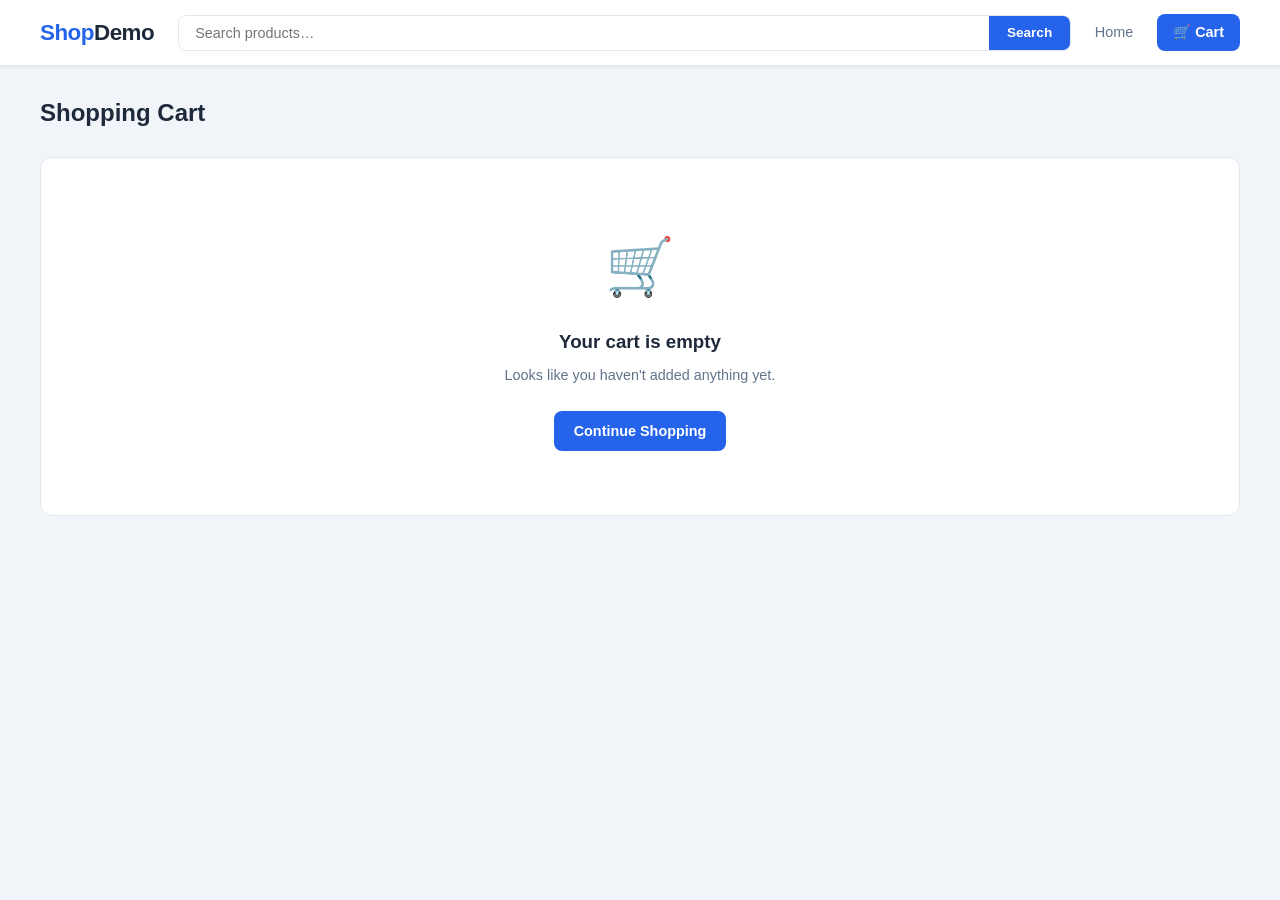
==== cart.html @ eff6db98 "feat: add simulated e-commerce storefront with full shopping flow" ====
<!DOCTYPE html>
<html lang="en">
<head>
  <meta charset="UTF-8">
  <meta name="viewport" content="width=device-width, initial-scale=1.0">
  <title>Cart — ShopDemo</title>
  <link rel="stylesheet" href="css/styles.css">
</head>
<body>

<header class="header">
  <div class="container header-inner">
    <a href="index.html" class="logo">Shop<span>Demo</span></a>
    <div class="search-bar">
      <input type="text" id="search-input" placeholder="Search products…">
      <button id="search-btn">Search</button>
    </div>
    <nav class="nav-links">
      <a href="index.html">Home</a>
      <a href="cart.html" class="cart-link">
        🛒 Cart <span class="cart-badge cart-count" style="display:none">0</span>
      </a>
    </nav>
  </div>
</header>

<main class="container page-wrap">
  <h1 class="page-title">Shopping Cart</h1>
  <div id="cart-mount"></div>
</main>

<script src="js/data.js"></script>
<script src="js/cart.js"></script>
<script src="js/main.js"></script>
<script>
  function render() {
    const items    = Cart.getItems();
    const subtotal = Cart.getSubtotal();
    const shipping = subtotal > 0 && subtotal < 50 ? 5.99 : 0;
    const tax      = subtotal * 0.08;
    const total    = subtotal + shipping + tax;
    const mount    = document.getElementById('cart-mount');

    if (items.length === 0) {
      mount.innerHTML = `
        <div class="empty-cart">
          <div class="empty-icon">🛒</div>
          <h3>Your cart is empty</h3>
          <p>Looks like you haven't added anything yet.</p>
          <a href="index.html" class="btn btn-primary">Continue Shopping</a>
        </div>`;
      return;
    }

    mount.innerHTML = `
      <div class="cart-layout">

        <!-- Items -->
        <div>
          <div class="cart-items">
            ${items.map(item => `
              <div class="cart-item" id="row-${item.id}">
                <div class="cart-thumb">${item.emoji || '📦'}</div>
                <div class="cart-item-info">
                  <div class="cart-item-name">
                    <a href="product.html?id=${item.id}">${item.name}</a>
                  </div>
                  <div class="cart-item-cat">${item.category}</div>
                  <div class="cart-item-unit">${fmt(item.price)} each</div>
                </div>
                <div class="cart-item-right">
                  <div class="qty-ctrl">
                    <button onclick="changeQty(${item.id}, ${item.quantity - 1})">−</button>
                    <input type="number" value="${item.quantity}" min="1" max="99"
                      onchange="changeQty(${item.id}, parseInt(this.value) || 1)">
                    <button onclick="changeQty(${item.id}, ${item.quantity + 1})">+</button>
                  </div>
                  <div class="cart-item-total">${fmt(item.price * item.quantity)}</div>
                  <button class="btn btn-danger btn-sm" onclick="removeItem(${item.id})">Remove</button>
                </div>
              </div>
            `).join('')}
          </div>
          <div style="margin-top:1.1rem;display:flex;gap:0.75rem">
            <a href="index.html" class="btn btn-ghost">← Continue Shopping</a>
            <button class="btn btn-ghost btn-sm" onclick="clearCart()">Clear Cart</button>
          </div>
        </div>

        <!-- Summary -->
        <div>
          <div class="summary-card">
            <h3>Order Summary</h3>

            <div class="coupon-row">
              <input type="text" id="coupon-input" placeholder="Coupon code">
              <button class="btn btn-ghost btn-sm" onclick="applyCoupon()">Apply</button>
            </div>

            <div class="summary-row">
              <span>Subtotal (${items.reduce((s,i) => s + i.quantity, 0)} items)</span>
              <span>${fmt(subtotal)}</span>
            </div>
            <div class="summary-row">
              <span>Shipping</span>
              <span>${shipping === 0 ? '<span class="text-success">Free</span>' : fmt(shipping)}</span>
            </div>
            <div class="summary-row">
              <span>Tax (8%)</span>
              <span>${fmt(tax)}</span>
            </div>
            <div class="summary-row total">
              <span>Total</span>
              <span>${fmt(total)}</span>
            </div>

            ${subtotal > 0 && subtotal < 50 ? `
              <div class="free-ship-note">Add ${fmt(50 - subtotal)} more for free shipping!</div>
            ` : subtotal >= 50 ? `
              <div class="free-ship-note">✓ You qualify for free shipping!</div>
            ` : ''}

            <button class="btn btn-primary btn-full btn-lg" style="margin-top:0.75rem"
              onclick="startCheckout()">
              Proceed to Checkout →
            </button>
          </div>
        </div>

      </div>`;

    syncCart();
  }

  function changeQty(id, newQty) {
    Cart.updateQty(id, newQty);
    render();
  }

  function removeItem(id) {
    Cart.removeItem(id);
    render();
  }

  function clearCart() {
    if (!confirm('Remove all items from your cart?')) return;
    Cart.clear();
    render();
  }

  function applyCoupon() {
    const code = (document.getElementById('coupon-input').value || '').trim().toUpperCase();
    if (!code) return;
    showToast(`Coupon "${code}" is not valid (demo store)`);
  }

  function startCheckout() {
    window.location.href = 'checkout.html';
  }

  document.addEventListener('DOMContentLoaded', render);

  // Search redirect
  document.getElementById('search-btn').addEventListener('click', () => {
    const q = document.getElementById('search-input').value.trim();
    if (q) window.location.href = `index.html?q=${encodeURIComponent(q)}`;
  });
  document.getElementById('search-input').addEventListener('keydown', e => {
    if (e.key === 'Enter') document.getElementById('search-btn').click();
  });
</script>

</body>
</html>
---- css/styles.css ----
:root {
  --primary: #2563eb;
  --primary-hover: #1d4ed8;
  --success: #16a34a;
  --danger: #dc2626;
  --bg: #f1f5f9;
  --card-bg: #ffffff;
  --border: #e2e8f0;
  --text: #1e293b;
  --text-muted: #64748b;
  --shadow: 0 1px 3px rgba(0,0,0,0.08);
  --shadow-md: 0 4px 12px rgba(0,0,0,0.1);
  --shadow-lg: 0 10px 25px rgba(0,0,0,0.12);
  --radius: 8px;
  --radius-lg: 12px;
}

* { margin: 0; padding: 0; box-sizing: border-box; }

body {
  font-family: -apple-system, BlinkMacSystemFont, 'Segoe UI', Roboto, sans-serif;
  background: var(--bg);
  color: var(--text);
  line-height: 1.6;
}

a { color: inherit; text-decoration: none; }

img { display: block; max-width: 100%; }

.container {
  max-width: 1200px;
  margin: 0 auto;
  padding: 0 1.25rem;
}

/* ── Header ── */
.header {
  background: #fff;
  border-bottom: 1px solid var(--border);
  position: sticky;
  top: 0;
  z-index: 200;
  box-shadow: var(--shadow);
}

.header-inner {
  display: flex;
  align-items: center;
  gap: 1.5rem;
  padding: 0.875rem 0;
}

.logo {
  font-size: 1.4rem;
  font-weight: 800;
  color: var(--primary);
  white-space: nowrap;
  letter-spacing: -0.5px;
}

.logo span { color: var(--text); }

.search-bar {
  flex: 1;
  display: flex;
  gap: 0;
  border: 1.5px solid var(--border);
  border-radius: var(--radius);
  overflow: hidden;
  transition: border-color 0.2s;
}

.search-bar:focus-within { border-color: var(--primary); }

.search-bar input {
  flex: 1;
  padding: 0.55rem 1rem;
  border: none;
  outline: none;
  font-size: 0.9rem;
  background: #fff;
}

.search-bar button {
  padding: 0.55rem 1.1rem;
  background: var(--primary);
  color: #fff;
  border: none;
  cursor: pointer;
  font-size: 0.85rem;
  font-weight: 600;
  transition: background 0.2s;
}

.search-bar button:hover { background: var(--primary-hover); }

.nav-links {
  display: flex;
  align-items: center;
  gap: 1.5rem;
  white-space: nowrap;
}

.nav-links a {
  font-size: 0.9rem;
  font-weight: 500;
  color: var(--text-muted);
  transition: color 0.2s;
}

.nav-links a:hover { color: var(--primary); }

.cart-link {
  display: flex;
  align-items: center;
  gap: 0.4rem;
  background: var(--primary);
  color: #fff !important;
  padding: 0.45rem 1rem;
  border-radius: var(--radius);
  font-weight: 600 !important;
  transition: background 0.2s !important;
}

.cart-link:hover { background: var(--primary-hover) !important; color: #fff !important; }

.cart-badge {
  background: #fff;
  color: var(--primary);
  border-radius: 999px;
  padding: 0.05rem 0.45rem;
  font-size: 0.75rem;
  font-weight: 800;
  min-width: 20px;
  text-align: center;
}

/* ── Buttons ── */
.btn {
  display: inline-flex;
  align-items: center;
  justify-content: center;
  gap: 0.4rem;
  padding: 0.55rem 1.25rem;
  border-radius: var(--radius);
  font-size: 0.9rem;
  font-weight: 600;
  cursor: pointer;
  border: none;
  transition: all 0.15s;
  white-space: nowrap;
}

.btn:active { transform: scale(0.98); }
.btn:disabled { opacity: 0.5; cursor: not-allowed; transform: none; }

.btn-primary { background: var(--primary); color: #fff; }
.btn-primary:hover:not(:disabled) { background: var(--primary-hover); }

.btn-outline { background: #fff; color: var(--primary); border: 1.5px solid var(--primary); }
.btn-outline:hover:not(:disabled) { background: #eff6ff; }

.btn-danger { background: var(--danger); color: #fff; }
.btn-danger:hover:not(:disabled) { background: #b91c1c; }

.btn-ghost { background: transparent; color: var(--text-muted); border: 1.5px solid var(--border); }
.btn-ghost:hover:not(:disabled) { background: #f8fafc; color: var(--text); }

.btn-sm { padding: 0.35rem 0.8rem; font-size: 0.8rem; }
.btn-lg { padding: 0.75rem 1.75rem; font-size: 1rem; }
.btn-full { width: 100%; }

/* ── Home layout ── */
.home-layout {
  display: grid;
  grid-template-columns: 230px 1fr;
  gap: 1.75rem;
  padding: 1.75rem 0;
}

/* ── Sidebar ── */
.filters-sidebar {
  background: var(--card-bg);
  border: 1px solid var(--border);
  border-radius: var(--radius-lg);
  padding: 1.25rem;
  align-self: start;
  position: sticky;
  top: 72px;
}

.filter-block { margin-bottom: 1.4rem; }

.filter-block:last-child { margin-bottom: 0; }

.filter-title {
  font-size: 0.72rem;
  font-weight: 700;
  text-transform: uppercase;
  letter-spacing: 0.08em;
  color: var(--text-muted);
  margin-bottom: 0.65rem;
}

.filter-option {
  display: flex;
  align-items: center;
  gap: 0.5rem;
  margin-bottom: 0.4rem;
  cursor: pointer;
}

.filter-option input[type="checkbox"] {
  accent-color: var(--primary);
  cursor: pointer;
  width: 15px;
  height: 15px;
}

.filter-option label {
  font-size: 0.875rem;
  cursor: pointer;
  flex: 1;
}

.filter-option .count {
  font-size: 0.75rem;
  color: var(--text-muted);
}

.price-inputs {
  display: flex;
  align-items: center;
  gap: 0.5rem;
  margin-bottom: 0.5rem;
}

.price-inputs input[type="number"] {
  width: 80px;
  padding: 0.35rem 0.5rem;
  border: 1px solid var(--border);
  border-radius: var(--radius);
  font-size: 0.85rem;
  outline: none;
}

.price-inputs input[type="number"]:focus { border-color: var(--primary); }

.price-inputs span { color: var(--text-muted); font-size: 0.85rem; }

.price-apply {
  width: 100%;
  margin-top: 0.5rem;
}

.sidebar-select {
  width: 100%;
  padding: 0.45rem 0.7rem;
  border: 1px solid var(--border);
  border-radius: var(--radius);
  font-size: 0.875rem;
  background: #fff;
  cursor: pointer;
  outline: none;
  color: var(--text);
}

.sidebar-select:focus { border-color: var(--primary); }

/* ── Results header ── */
.results-header {
  display: flex;
  align-items: center;
  justify-content: space-between;
  margin-bottom: 1.1rem;
  flex-wrap: wrap;
  gap: 0.5rem;
}

.results-count { font-size: 0.875rem; color: var(--text-muted); }

.active-filter-tags { display: flex; gap: 0.4rem; flex-wrap: wrap; }

.filter-tag {
  display: flex;
  align-items: center;
  gap: 0.3rem;
  background: #eff6ff;
  color: var(--primary);
  border-radius: 999px;
  padding: 0.2rem 0.65rem;
  font-size: 0.78rem;
  font-weight: 600;
}

.filter-tag button {
  background: none;
  border: none;
  cursor: pointer;
  color: var(--primary);
  font-size: 0.9rem;
  line-height: 1;
  padding: 0;
}

/* ── Product Grid ── */
.product-grid {
  display: grid;
  grid-template-columns: repeat(auto-fill, minmax(210px, 1fr));
  gap: 1.1rem;
}

.product-card {
  background: var(--card-bg);
  border: 1px solid var(--border);
  border-radius: var(--radius-lg);
  overflow: hidden;
  cursor: pointer;
  transition: box-shadow 0.2s, transform 0.2s;
  display: flex;
  flex-direction: column;
}

.product-card:hover {
  box-shadow: var(--shadow-md);
  transform: translateY(-3px);
}

.product-thumb {
  width: 100%;
  aspect-ratio: 1;
  background: linear-gradient(135deg, #f1f5f9 0%, #e2e8f0 100%);
  display: flex;
  align-items: center;
  justify-content: center;
  font-size: 4rem;
  position: relative;
  overflow: hidden;
}

.product-thumb img {
  width: 100%;
  height: 100%;
  object-fit: cover;
  position: absolute;
  inset: 0;
}

.badge-sale {
  position: absolute;
  top: 0.6rem;
  left: 0.6rem;
  background: var(--danger);
  color: #fff;
  font-size: 0.7rem;
  font-weight: 700;
  padding: 0.15rem 0.45rem;
  border-radius: 4px;
}

.badge-new {
  position: absolute;
  top: 0.6rem;
  left: 0.6rem;
  background: var(--success);
  color: #fff;
  font-size: 0.7rem;
  font-weight: 700;
  padding: 0.15rem 0.45rem;
  border-radius: 4px;
}

.product-info {
  padding: 0.9rem;
  display: flex;
  flex-direction: column;
  flex: 1;
}

.product-cat {
  font-size: 0.72rem;
  font-weight: 600;
  text-transform: uppercase;
  letter-spacing: 0.06em;
  color: var(--primary);
  margin-bottom: 0.2rem;
}

.product-name {
  font-size: 0.9rem;
  font-weight: 600;
  line-height: 1.35;
  margin-bottom: 0.4rem;
  flex: 1;
}

.product-rating {
  display: flex;
  align-items: center;
  gap: 0.3rem;
  margin-bottom: 0.5rem;
}

.stars { color: #f59e0b; font-size: 0.8rem; letter-spacing: 1px; }

.review-count { font-size: 0.75rem; color: var(--text-muted); }

.product-price-row {
  display: flex;
  align-items: baseline;
  gap: 0.4rem;
  margin-bottom: 0.65rem;
}

.price { font-size: 1.05rem; font-weight: 800; }

.price-original {
  font-size: 0.82rem;
  color: var(--text-muted);
  text-decoration: line-through;
}

.price-save {
  font-size: 0.75rem;
  font-weight: 700;
  color: var(--danger);
}

.oos-label {
  font-size: 0.78rem;
  color: var(--danger);
  font-weight: 600;
  margin-bottom: 0.5rem;
}

/* ── Product Detail ── */
.product-detail-section { padding: 1.75rem 0 2.5rem; }

.breadcrumb {
  font-size: 0.82rem;
  color: var(--text-muted);
  margin-bottom: 1.5rem;
  display: flex;
  align-items: center;
  gap: 0.4rem;
  flex-wrap: wrap;
}

.breadcrumb a { color: var(--primary); }
.breadcrumb a:hover { text-decoration: underline; }
.breadcrumb .sep { color: var(--border); }

.detail-grid {
  display: grid;
  grid-template-columns: 1fr 1fr;
  gap: 3rem;
  margin-bottom: 3rem;
}

.detail-image-wrap {
  border-radius: var(--radius-lg);
  overflow: hidden;
  background: linear-gradient(135deg, #f1f5f9 0%, #e2e8f0 100%);
  aspect-ratio: 1;
  display: flex;
  align-items: center;
  justify-content: center;
  font-size: 8rem;
  position: relative;
}

.detail-image-wrap img {
  width: 100%;
  height: 100%;
  object-fit: cover;
  position: absolute;
  inset: 0;
}

.detail-info { display: flex; flex-direction: column; gap: 1rem; }

.detail-cat {
  font-size: 0.78rem;
  font-weight: 700;
  text-transform: uppercase;
  letter-spacing: 0.08em;
  color: var(--primary);
}

.detail-name {
  font-size: 1.7rem;
  font-weight: 800;
  line-height: 1.2;
}

.detail-rating {
  display: flex;
  align-items: center;
  gap: 0.5rem;
}

.detail-price-row {
  display: flex;
  align-items: baseline;
  gap: 0.75rem;
}

.detail-price { font-size: 1.9rem; font-weight: 800; }

.detail-original {
  font-size: 1.1rem;
  color: var(--text-muted);
  text-decoration: line-through;
}

.save-badge {
  background: #fef2f2;
  color: var(--danger);
  font-size: 0.8rem;
  font-weight: 700;
  padding: 0.2rem 0.5rem;
  border-radius: 4px;
}

.detail-desc {
  font-size: 0.95rem;
  color: var(--text-muted);
  line-height: 1.75;
  border-top: 1px solid var(--border);
  border-bottom: 1px solid var(--border);
  padding: 1rem 0;
}

.stock-row {
  display: flex;
  align-items: center;
  gap: 0.4rem;
  font-size: 0.875rem;
  font-weight: 500;
}

.stock-dot {
  width: 8px;
  height: 8px;
  border-radius: 50%;
}

.stock-dot.in { background: var(--success); }
.stock-dot.out { background: var(--danger); }

.qty-row {
  display: flex;
  align-items: center;
  gap: 0.75rem;
}

.qty-row label {
  font-size: 0.875rem;
  font-weight: 600;
  color: var(--text-muted);
}

.qty-ctrl {
  display: flex;
  align-items: center;
  border: 1.5px solid var(--border);
  border-radius: var(--radius);
  overflow: hidden;
}

.qty-ctrl button {
  background: #f8fafc;
  border: none;
  padding: 0.45rem 0.85rem;
  cursor: pointer;
  font-size: 1.1rem;
  font-weight: 700;
  color: var(--text);
  transition: background 0.15s;
  line-height: 1;
}

.qty-ctrl button:hover { background: #e2e8f0; }

.qty-ctrl input {
  width: 3.2rem;
  text-align: center;
  border: none;
  outline: none;
  font-size: 0.9rem;
  font-weight: 700;
  padding: 0.45rem 0;
  background: #fff;
}

.detail-actions { display: flex; gap: 0.75rem; }

/* ── Section title ── */
.section-title {
  font-size: 1.2rem;
  font-weight: 700;
  margin-bottom: 1.25rem;
}

/* ── Page layout ── */
.page-wrap { padding: 1.75rem 0 3rem; }

.page-title {
  font-size: 1.5rem;
  font-weight: 800;
  margin-bottom: 1.5rem;
}

/* ── Cart ── */
.cart-layout {
  display: grid;
  grid-template-columns: 1fr 340px;
  gap: 1.75rem;
}

.cart-items { display: flex; flex-direction: column; gap: 0.9rem; }

.cart-item {
  background: var(--card-bg);
  border: 1px solid var(--border);
  border-radius: var(--radius-lg);
  padding: 1.1rem 1.25rem;
  display: flex;
  align-items: center;
  gap: 1.1rem;
}

.cart-thumb {
  width: 76px;
  height: 76px;
  border-radius: var(--radius);
  background: linear-gradient(135deg, #f1f5f9, #e2e8f0);
  display: flex;
  align-items: center;
  justify-content: center;
  font-size: 1.9rem;
  flex-shrink: 0;
  overflow: hidden;
  position: relative;
}

.cart-thumb img {
  width: 100%;
  height: 100%;
  object-fit: cover;
  position: absolute;
  inset: 0;
}

.cart-item-info { flex: 1; min-width: 0; }

.cart-item-name {
  font-weight: 600;
  font-size: 0.95rem;
  margin-bottom: 0.15rem;
  white-space: nowrap;
  overflow: hidden;
  text-overflow: ellipsis;
}

.cart-item-name a:hover { color: var(--primary); }

.cart-item-cat {
  font-size: 0.78rem;
  color: var(--text-muted);
  margin-bottom: 0.3rem;
}

.cart-item-unit { font-size: 0.82rem; color: var(--text-muted); }

.cart-item-right {
  display: flex;
  align-items: center;
  gap: 1rem;
  flex-shrink: 0;
}

.cart-item-total { font-weight: 800; font-size: 1rem; min-width: 60px; text-align: right; }

.empty-cart {
  background: var(--card-bg);
  border: 1px solid var(--border);
  border-radius: var(--radius-lg);
  text-align: center;
  padding: 4rem 2rem;
}

.empty-icon { font-size: 3.5rem; margin-bottom: 1rem; }
.empty-cart h3 { margin-bottom: 0.4rem; }
.empty-cart p { color: var(--text-muted); margin-bottom: 1.5rem; font-size: 0.9rem; }

/* ── Order Summary Card ── */
.summary-card {
  background: var(--card-bg);
  border: 1px solid var(--border);
  border-radius: var(--radius-lg);
  padding: 1.35rem;
  position: sticky;
  top: 72px;
  align-self: start;
}

.summary-card h3 {
  font-size: 1rem;
  font-weight: 700;
  margin-bottom: 1.1rem;
  padding-bottom: 0.75rem;
  border-bottom: 1px solid var(--border);
}

.summary-row {
  display: flex;
  justify-content: space-between;
  font-size: 0.875rem;
  color: var(--text-muted);
  margin-bottom: 0.6rem;
}

.summary-row.total {
  font-size: 1rem;
  font-weight: 800;
  color: var(--text);
  border-top: 1px solid var(--border);
  padding-top: 0.75rem;
  margin-top: 0.25rem;
}

.free-ship-note {
  font-size: 0.78rem;
  color: var(--success);
  font-weight: 600;
  text-align: center;
  margin-bottom: 0.75rem;
}

.coupon-row {
  display: flex;
  gap: 0.4rem;
  margin-bottom: 1rem;
}

.coupon-row input {
  flex: 1;
  padding: 0.45rem 0.7rem;
  border: 1px solid var(--border);
  border-radius: var(--radius);
  font-size: 0.85rem;
  outline: none;
}

.coupon-row input:focus { border-color: var(--primary); }

/* ── Checkout ── */
.checkout-layout {
  display: grid;
  grid-template-columns: 1fr 320px;
  gap: 1.75rem;
}

.checkout-card {
  background: var(--card-bg);
  border: 1px solid var(--border);
  border-radius: var(--radius-lg);
  padding: 2rem;
}

.step-bar {
  display: flex;
  align-items: center;
  margin-bottom: 2rem;
}

.step-item {
  display: flex;
  align-items: center;
  gap: 0.5rem;
  font-size: 0.875rem;
}

.step-num {
  width: 28px;
  height: 28px;
  border-radius: 50%;
  display: flex;
  align-items: center;
  justify-content: center;
  font-size: 0.78rem;
  font-weight: 700;
  background: #e2e8f0;
  color: var(--text-muted);
  flex-shrink: 0;
}

.step-item.active .step-num { background: var(--primary); color: #fff; }
.step-item.done .step-num { background: var(--success); color: #fff; }
.step-item.active span { font-weight: 700; color: var(--text); }
.step-item.done span { color: var(--text-muted); }
.step-connector { flex: 1; height: 1px; background: var(--border); margin: 0 0.5rem; max-width: 40px; }

.form-section { margin-bottom: 1.5rem; }

.form-section-label {
  font-size: 0.72rem;
  font-weight: 700;
  text-transform: uppercase;
  letter-spacing: 0.08em;
  color: var(--text-muted);
  margin-bottom: 0.9rem;
}

.form-grid {
  display: grid;
  grid-template-columns: 1fr 1fr;
  gap: 0.85rem;
}

.form-group { display: flex; flex-direction: column; gap: 0.3rem; }
.form-group.span2 { grid-column: span 2; }

.form-group label {
  font-size: 0.82rem;
  font-weight: 600;
}

.form-group input,
.form-group select {
  padding: 0.55rem 0.8rem;
  border: 1.5px solid var(--border);
  border-radius: var(--radius);
  font-size: 0.9rem;
  outline: none;
  transition: border-color 0.15s;
  background: #fff;
  color: var(--text);
}

.form-group input:focus,
.form-group select:focus { border-color: var(--primary); }

.shipping-option {
  display: flex;
  align-items: center;
  gap: 0.85rem;
  padding: 0.85rem 1rem;
  border: 1.5px solid var(--border);
  border-radius: var(--radius);
  cursor: pointer;
  margin-bottom: 0.6rem;
  transition: border-color 0.15s, background 0.15s;
}

.shipping-option:hover { border-color: var(--primary); }
.shipping-option.selected { border-color: var(--primary); background: #eff6ff; }

.shipping-option input[type="radio"] { accent-color: var(--primary); cursor: pointer; }

.ship-info { flex: 1; }
.ship-name { font-size: 0.9rem; font-weight: 600; }
.ship-days { font-size: 0.78rem; color: var(--text-muted); }
.ship-price { font-weight: 700; font-size: 0.9rem; }

.payment-tabs {
  display: flex;
  gap: 0.5rem;
  margin-bottom: 1.1rem;
}

.pay-tab {
  flex: 1;
  padding: 0.55rem;
  border: 1.5px solid var(--border);
  border-radius: var(--radius);
  background: #fff;
  cursor: pointer;
  font-size: 0.82rem;
  font-weight: 600;
  text-align: center;
  transition: all 0.15s;
  color: var(--text-muted);
}

.pay-tab.active { border-color: var(--primary); background: #eff6ff; color: var(--primary); }
.pay-tab:hover:not(.active) { border-color: #94a3b8; color: var(--text); }

.card-row { display: flex; gap: 0.4rem; align-items: center; margin-top: 0.5rem; }

.card-icon {
  background: #f1f5f9;
  border: 1px solid var(--border);
  border-radius: 4px;
  padding: 0.2rem 0.4rem;
  font-size: 0.8rem;
  font-weight: 700;
  color: var(--text-muted);
}

.checkout-actions {
  display: flex;
  justify-content: space-between;
  margin-top: 1.75rem;
  padding-top: 1.25rem;
  border-top: 1px solid var(--border);
}

.review-block {
  background: #f8fafc;
  border-radius: var(--radius);
  padding: 1rem;
  margin-bottom: 1rem;
}

.review-block-title {
  font-size: 0.75rem;
  font-weight: 700;
  text-transform: uppercase;
  letter-spacing: 0.06em;
  color: var(--text-muted);
  margin-bottom: 0.4rem;
}

.review-block-val { font-size: 0.9rem; font-weight: 600; }

/* ── Checkout items in summary ── */
.co-items { display: flex; flex-direction: column; gap: 0.65rem; margin-bottom: 1rem; }

.co-item {
  display: flex;
  align-items: center;
  gap: 0.65rem;
  font-size: 0.85rem;
}

.co-thumb {
  width: 44px;
  height: 44px;
  border-radius: var(--radius);
  background: linear-gradient(135deg, #f1f5f9, #e2e8f0);
  display: flex;
  align-items: center;
  justify-content: center;
  font-size: 1.1rem;
  flex-shrink: 0;
  overflow: hidden;
  position: relative;
}

.co-thumb img {
  width: 100%;
  height: 100%;
  object-fit: cover;
  position: absolute;
  inset: 0;
}

.co-name { flex: 1; font-weight: 500; }
.co-qty { color: var(--text-muted); }
.co-price { font-weight: 700; }

/* ── Confirmation ── */
.confirm-wrap { max-width: 560px; margin: 3rem auto; }

.confirm-card {
  background: var(--card-bg);
  border: 1px solid var(--border);
  border-radius: var(--radius-lg);
  padding: 2.5rem;
  text-align: center;
}

.confirm-icon {
  width: 68px;
  height: 68px;
  border-radius: 50%;
  background: #dcfce7;
  color: var(--success);
  display: flex;
  align-items: center;
  justify-content: center;
  font-size: 1.8rem;
  margin: 0 auto 1.25rem;
}

.confirm-card h1 { font-size: 1.5rem; margin-bottom: 0.4rem; }
.confirm-card > p { color: var(--text-muted); font-size: 0.9rem; margin-bottom: 2rem; }

.order-details-table {
  text-align: left;
  border: 1px solid var(--border);
  border-radius: var(--radius);
  overflow: hidden;
  margin-bottom: 2rem;
}

.od-row {
  display: flex;
  justify-content: space-between;
  padding: 0.75rem 1rem;
  font-size: 0.875rem;
}

.od-row:not(:last-child) { border-bottom: 1px solid var(--border); }
.od-label { color: var(--text-muted); }
.od-value { font-weight: 700; }

.confirm-actions { display: flex; gap: 0.75rem; justify-content: center; }

/* ── Toast ── */
.toast {
  position: fixed;
  bottom: 1.5rem;
  left: 50%;
  transform: translateX(-50%) translateY(80px);
  background: #1e293b;
  color: #fff;
  padding: 0.7rem 1.5rem;
  border-radius: var(--radius);
  font-size: 0.875rem;
  font-weight: 500;
  z-index: 9999;
  box-shadow: var(--shadow-lg);
  transition: transform 0.3s ease;
  pointer-events: none;
}

.toast.show { transform: translateX(-50%) translateY(0); }

/* ── Utility ── */
.text-muted { color: var(--text-muted); }
.text-success { color: var(--success); }
.text-danger { color: var(--danger); }
.divider { height: 1px; background: var(--border); margin: 1.25rem 0; }

/* ── Responsive ── */
@media (max-width: 900px) {
  .home-layout { grid-template-columns: 1fr; }
  .filters-sidebar { position: static; }
  .detail-grid { grid-template-columns: 1fr; gap: 1.5rem; }
  .cart-layout, .checkout-layout { grid-template-columns: 1fr; }
  .summary-card { position: static; }
}

@media (max-width: 600px) {
  .header-inner { flex-wrap: wrap; }
  .search-bar { order: 3; flex: 1 1 100%; }
  .nav-links { gap: 1rem; }
  .form-grid { grid-template-columns: 1fr; }
  .form-group.span2 { grid-column: span 1; }
  .confirm-actions { flex-direction: column; }
}
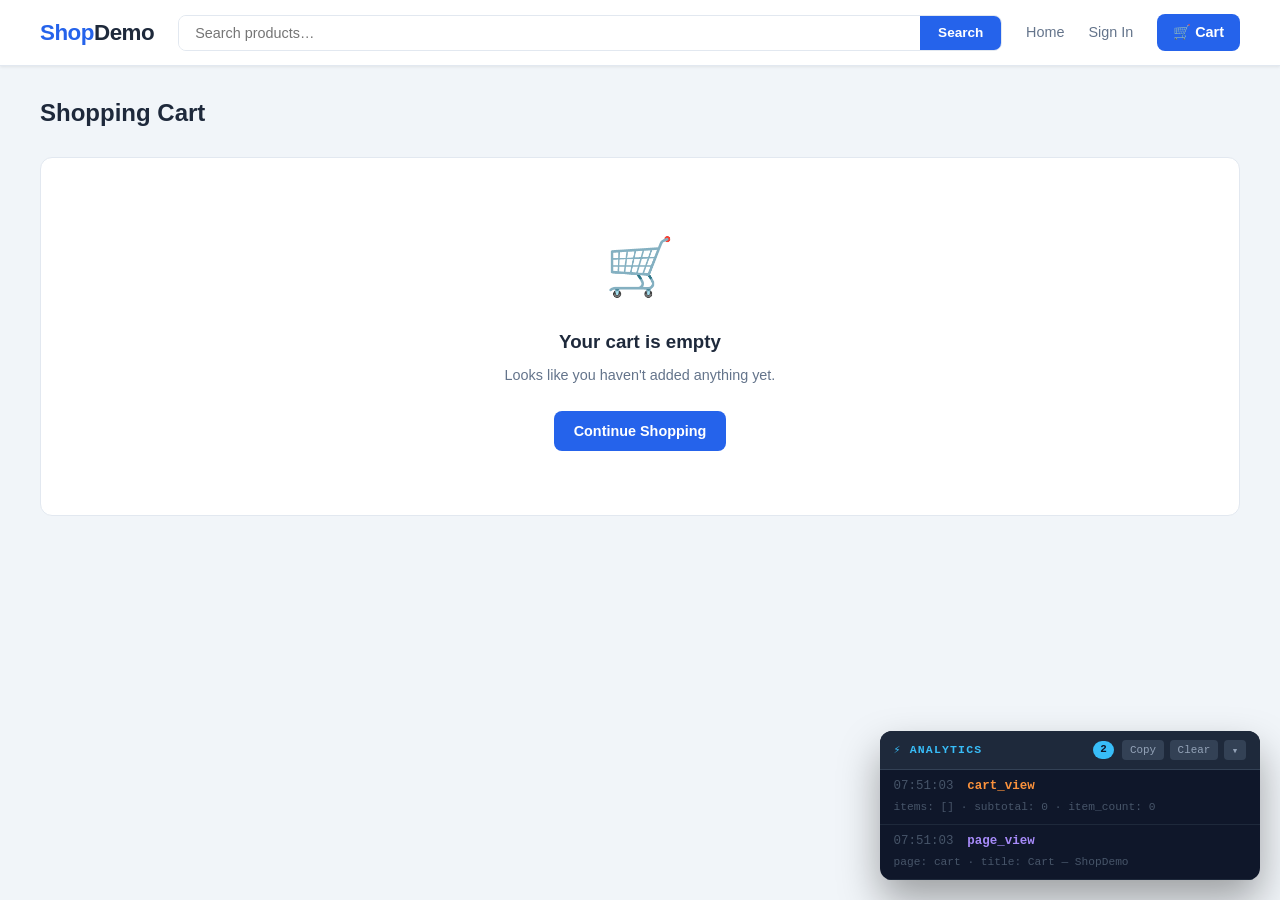
==== commit a792df43: "feat: add login page with analytics tracking layer - Add login.html with email/password form, social" ====
--- a/cart.html
+++ b/cart.html
@@ -17,6 +17,7 @@
     </div>
     <nav class="nav-links">
       <a href="index.html">Home</a>
+      <a href="login.html">Sign In</a>
       <a href="cart.html" class="cart-link">
         🛒 Cart <span class="cart-badge cart-count" style="display:none">0</span>
       </a>
@@ -29,7 +30,10 @@
   <div id="cart-mount"></div>
 </main>
 
+<div id="analytics-panel"></div>
+
 <script src="js/data.js"></script>
+<script src="js/analytics.js"></script>
 <script src="js/cart.js"></script>
 <script src="js/main.js"></script>
 <script>
@@ -155,10 +159,15 @@
   }
 
   function startCheckout() {
+    Analytics.track('checkout_start', { items: Cart.getItems().map(i => ({ id: i.id, name: i.name, price: i.price, quantity: i.quantity })), subtotal: Cart.getSubtotal(), item_count: Cart.getCount(), currency: 'USD' });
     window.location.href = 'checkout.html';
   }
 
-  document.addEventListener('DOMContentLoaded', render);
+  document.addEventListener('DOMContentLoaded', () => {
+    render();
+    Analytics.track('page_view', { page: 'cart', title: document.title });
+    Analytics.track('cart_view', { items: Cart.getItems().map(i => ({ id: i.id, name: i.name, price: i.price, quantity: i.quantity })), subtotal: Cart.getSubtotal(), item_count: Cart.getCount() });
+  });
 
   // Search redirect
   document.getElementById('search-btn').addEventListener('click', () => {
--- a/css/styles.css
+++ b/css/styles.css
@@ -1053,3 +1053,301 @@
   .form-group.span2 { grid-column: span 1; }
   .confirm-actions { flex-direction: column; }
 }
+
+/* ── Analytics Debug Panel ─────────────────────────────── */
+#analytics-panel {
+  position: fixed;
+  bottom: 1.25rem;
+  right: 1.25rem;
+  width: 380px;
+  max-height: 420px;
+  background: #0f172a;
+  border-radius: var(--radius-lg);
+  box-shadow: 0 20px 40px rgba(0,0,0,0.35);
+  z-index: 9999;
+  font-family: 'Courier New', monospace;
+  font-size: 0.78rem;
+  display: flex;
+  flex-direction: column;
+  overflow: hidden;
+  color: #e2e8f0;
+}
+
+.ap-header {
+  display: flex;
+  align-items: center;
+  gap: 0.5rem;
+  padding: 0.6rem 0.85rem;
+  background: #1e293b;
+  border-bottom: 1px solid #334155;
+  user-select: none;
+  flex-shrink: 0;
+}
+
+.ap-title {
+  flex: 1;
+  font-weight: 700;
+  font-size: 0.72rem;
+  text-transform: uppercase;
+  letter-spacing: 0.1em;
+  color: #38bdf8;
+}
+
+.ap-badge {
+  background: #38bdf8;
+  color: #0f172a;
+  border-radius: 999px;
+  padding: 0.05rem 0.45rem;
+  font-size: 0.68rem;
+  font-weight: 800;
+  min-width: 20px;
+  text-align: center;
+}
+
+.ap-controls { display: flex; gap: 0.35rem; }
+
+.ap-btn {
+  background: #334155;
+  border: none;
+  color: #94a3b8;
+  padding: 0.2rem 0.5rem;
+  border-radius: 4px;
+  cursor: pointer;
+  font-size: 0.68rem;
+  font-family: inherit;
+  transition: background 0.15s;
+}
+
+.ap-btn:hover { background: #475569; color: #e2e8f0; }
+
+.ap-body { overflow-y: auto; flex: 1; display: flex; flex-direction: column; }
+
+.ap-list { flex: 1; }
+
+.ap-empty {
+  padding: 1.5rem;
+  text-align: center;
+  color: #475569;
+}
+
+.ap-item {
+  padding: 0.45rem 0.85rem;
+  border-bottom: 1px solid #1e293b;
+  animation: apIn 0.15s ease;
+}
+
+@keyframes apIn {
+  from { opacity: 0; transform: translateX(6px); }
+  to   { opacity: 1; transform: translateX(0); }
+}
+
+.ap-time { color: #475569; margin-right: 0.4rem; }
+.ap-name { font-weight: 700; margin-right: 0.4rem; }
+
+/* Event colours */
+.ap-page_view          { color: #a78bfa; }
+.ap-product_impressions{ color: #34d399; }
+.ap-product_click      { color: #34d399; }
+.ap-product_view       { color: #34d399; }
+.ap-add_to_cart        { color: #38bdf8; }
+.ap-remove_from_cart   { color: #f87171; }
+.ap-cart_view          { color: #fb923c; }
+.ap-checkout_start     { color: #fbbf24; }
+.ap-checkout_step      { color: #fbbf24; }
+.ap-purchase           { color: #4ade80; }
+.ap-search             { color: #c084fc; }
+.ap-filter_applied     { color: #e879f9; }
+.ap-sort_applied       { color: #e879f9; }
+.ap-login_view         { color: #67e8f9; }
+.ap-login_started      { color: #67e8f9; }
+.ap-login_submitted    { color: #67e8f9; }
+.ap-login_success      { color: #4ade80; }
+.ap-login_failed       { color: #f87171; }
+.ap-social_login_clicked { color: #67e8f9; }
+.ap-signup_clicked     { color: #a78bfa; }
+.ap-forgot_password_clicked { color: #a78bfa; }
+.ap-remember_me_toggled { color: #94a3b8; }
+
+.ap-props {
+  display: block;
+  color: #475569;
+  font-size: 0.7rem;
+  overflow: hidden;
+  text-overflow: ellipsis;
+  white-space: nowrap;
+  margin-top: 0.1rem;
+}
+
+/* ── Login Page ────────────────────────────────────────── */
+.login-wrap {
+  min-height: calc(100vh - 62px);
+  display: flex;
+  align-items: center;
+  justify-content: center;
+  padding: 2rem 1rem;
+}
+
+.login-card {
+  background: var(--card-bg);
+  border: 1px solid var(--border);
+  border-radius: var(--radius-lg);
+  padding: 2.25rem;
+  width: 100%;
+  max-width: 420px;
+  box-shadow: var(--shadow-md);
+}
+
+.login-logo { text-align: center; margin-bottom: 1.75rem; }
+
+.login-logo-mark {
+  font-size: 1.8rem;
+  font-weight: 800;
+  color: var(--primary);
+  letter-spacing: -0.5px;
+}
+
+.login-logo-mark span { color: var(--text); }
+
+.login-logo p {
+  font-size: 0.82rem;
+  color: var(--text-muted);
+  margin-top: 0.2rem;
+}
+
+.login-title  { font-size: 1.35rem; font-weight: 800; margin-bottom: 0.2rem; }
+.login-subtitle { font-size: 0.875rem; color: var(--text-muted); margin-bottom: 1.5rem; }
+
+.login-form { display: flex; flex-direction: column; gap: 1rem; }
+
+.login-field { display: flex; flex-direction: column; gap: 0.3rem; }
+
+.login-field label { font-size: 0.85rem; font-weight: 600; }
+
+.login-field input {
+  padding: 0.65rem 0.9rem;
+  border: 1.5px solid var(--border);
+  border-radius: var(--radius);
+  font-size: 0.9rem;
+  outline: none;
+  transition: border-color 0.15s;
+  background: #fff;
+  color: var(--text);
+  width: 100%;
+}
+
+.login-field input:focus { border-color: var(--primary); }
+.login-field input.field-error { border-color: var(--danger); }
+
+.pw-wrap { position: relative; }
+.pw-wrap input { padding-right: 2.75rem; }
+
+.toggle-pw {
+  position: absolute;
+  right: 0.75rem;
+  top: 50%;
+  transform: translateY(-50%);
+  background: none;
+  border: none;
+  cursor: pointer;
+  color: var(--text-muted);
+  font-size: 0.85rem;
+  padding: 0;
+  line-height: 1;
+}
+
+.toggle-pw:hover { color: var(--text); }
+
+.login-options {
+  display: flex;
+  justify-content: space-between;
+  align-items: center;
+  font-size: 0.83rem;
+}
+
+.remember-me {
+  display: flex;
+  align-items: center;
+  gap: 0.4rem;
+  cursor: pointer;
+}
+
+.remember-me input { accent-color: var(--primary); cursor: pointer; }
+
+.forgot-link {
+  color: var(--primary);
+  font-weight: 600;
+  cursor: pointer;
+}
+
+.forgot-link:hover { text-decoration: underline; }
+
+.login-error {
+  background: #fef2f2;
+  color: var(--danger);
+  border: 1px solid #fecaca;
+  border-radius: var(--radius);
+  padding: 0.65rem 0.9rem;
+  font-size: 0.85rem;
+  display: none;
+}
+
+.login-error.show { display: block; }
+
+.divider-text {
+  display: flex;
+  align-items: center;
+  gap: 0.75rem;
+  color: var(--text-muted);
+  font-size: 0.8rem;
+  margin: 1.1rem 0 0.85rem;
+}
+
+.divider-text::before,
+.divider-text::after { content: ''; flex: 1; height: 1px; background: var(--border); }
+
+.social-btns { display: flex; gap: 0.6rem; }
+
+.social-btn {
+  flex: 1;
+  display: flex;
+  align-items: center;
+  justify-content: center;
+  gap: 0.5rem;
+  padding: 0.6rem;
+  border: 1.5px solid var(--border);
+  border-radius: var(--radius);
+  background: #fff;
+  cursor: pointer;
+  font-size: 0.85rem;
+  font-weight: 600;
+  color: var(--text);
+  transition: border-color 0.15s, background 0.15s;
+}
+
+.social-btn:hover { border-color: #94a3b8; background: #f8fafc; }
+
+.demo-hint {
+  background: #f0fdf4;
+  border: 1px solid #bbf7d0;
+  border-radius: var(--radius);
+  padding: 0.6rem 0.85rem;
+  font-size: 0.8rem;
+  color: var(--success);
+}
+
+.login-footer {
+  text-align: center;
+  font-size: 0.85rem;
+  color: var(--text-muted);
+  margin-top: 1.25rem;
+  padding-top: 1.25rem;
+  border-top: 1px solid var(--border);
+}
+
+.login-footer a { color: var(--primary); font-weight: 600; }
+.login-footer a:hover { text-decoration: underline; }
+
+@media (max-width: 480px) {
+  .login-card { padding: 1.5rem; }
+  #analytics-panel { width: calc(100vw - 2.5rem); right: 1.25rem; }
+}
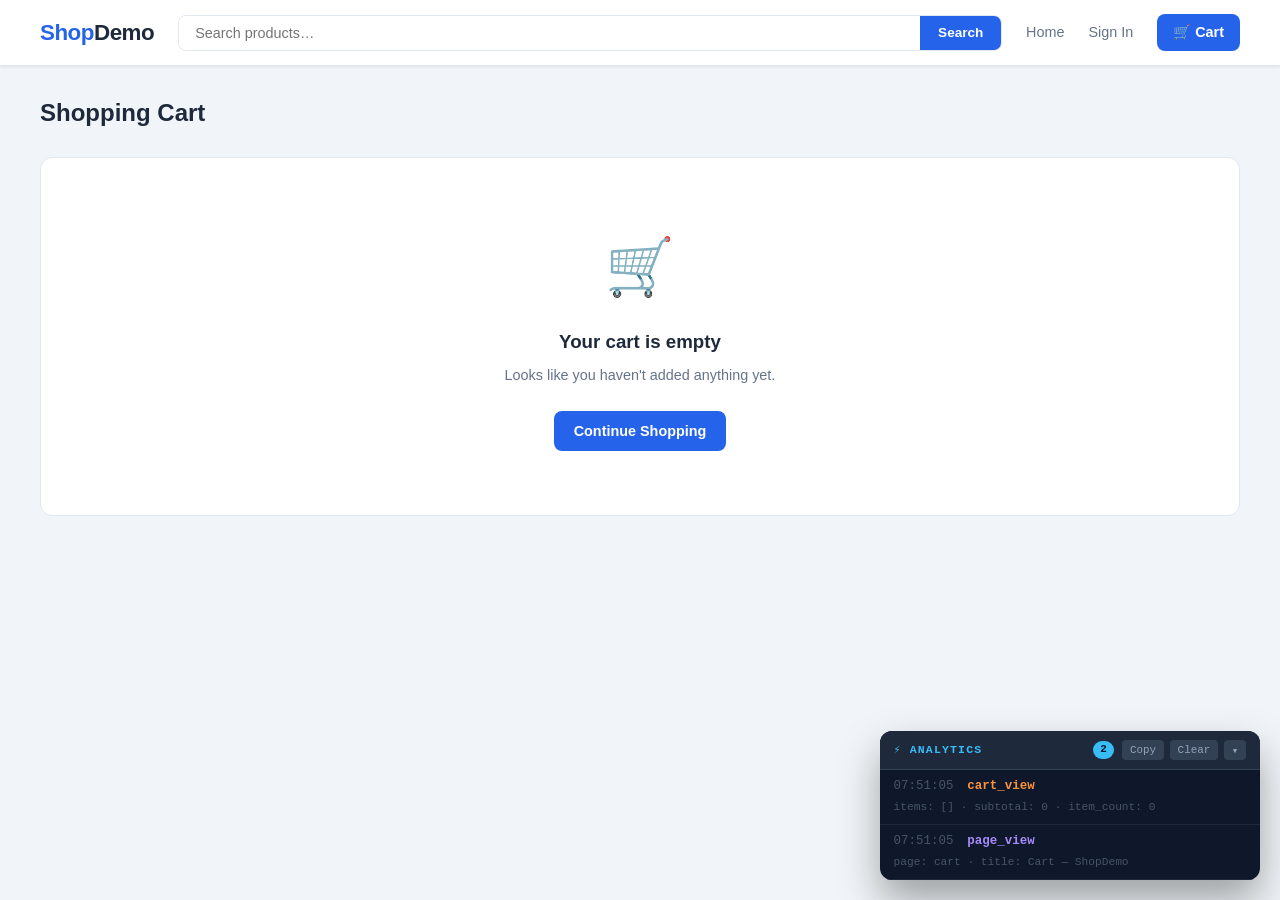
==== commit 77d31109: "feat: beautify login, make it the landing page, remove all login analytics events - Replace index.ht" ====
--- a/cart.html
+++ b/cart.html
@@ -10,14 +10,14 @@
 
 <header class="header">
   <div class="container header-inner">
-    <a href="index.html" class="logo">Shop<span>Demo</span></a>
+    <a href="shop.html" class="logo">Shop<span>Demo</span></a>
     <div class="search-bar">
       <input type="text" id="search-input" placeholder="Search products…">
       <button id="search-btn">Search</button>
     </div>
     <nav class="nav-links">
-      <a href="index.html">Home</a>
-      <a href="login.html">Sign In</a>
+      <a href="shop.html">Home</a>
+      <a href="index.html">Sign In</a>
       <a href="cart.html" class="cart-link">
         🛒 Cart <span class="cart-badge cart-count" style="display:none">0</span>
       </a>
@@ -51,7 +51,7 @@
           <div class="empty-icon">🛒</div>
           <h3>Your cart is empty</h3>
           <p>Looks like you haven't added anything yet.</p>
-          <a href="index.html" class="btn btn-primary">Continue Shopping</a>
+          <a href="shop.html" class="btn btn-primary">Continue Shopping</a>
         </div>`;
       return;
     }
@@ -86,7 +86,7 @@
             `).join('')}
           </div>
           <div style="margin-top:1.1rem;display:flex;gap:0.75rem">
-            <a href="index.html" class="btn btn-ghost">← Continue Shopping</a>
+            <a href="shop.html" class="btn btn-ghost">← Continue Shopping</a>
             <button class="btn btn-ghost btn-sm" onclick="clearCart()">Clear Cart</button>
           </div>
         </div>
@@ -172,7 +172,7 @@
   // Search redirect
   document.getElementById('search-btn').addEventListener('click', () => {
     const q = document.getElementById('search-input').value.trim();
-    if (q) window.location.href = `index.html?q=${encodeURIComponent(q)}`;
+    if (q) window.location.href = `shop.html?q=${encodeURIComponent(q)}`;
   });
   document.getElementById('search-input').addEventListener('keydown', e => {
     if (e.key === 'Enter') document.getElementById('search-btn').click();
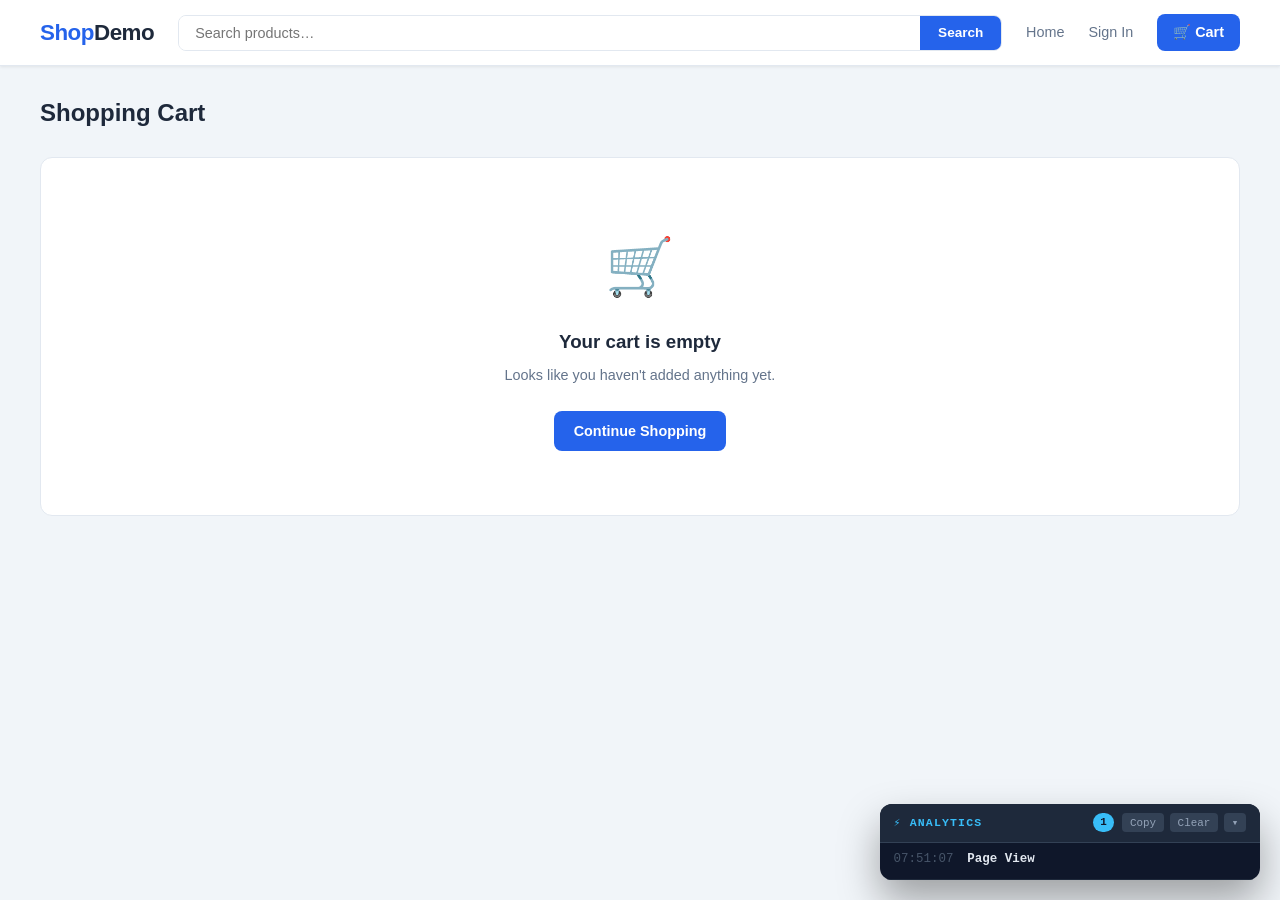
==== commit 976f9dac: "feat: replace all analytics with taxonomy-compliant events - Remove generic events (page_view, produ" ====
--- a/cart.html
+++ b/cart.html
@@ -137,11 +137,18 @@
   }
 
   function changeQty(id, newQty) {
+    const item = Cart.getItems().find(i => i.id === id);
+    if (item && newQty >= 1) {
+      const action = newQty > item.quantity ? 'Increased' : 'Decreased';
+      Analytics.track('Quantity Changed', { product_name: item.name, action, quantity: newQty });
+    }
     Cart.updateQty(id, newQty);
     render();
   }
 
   function removeItem(id) {
+    const item = Cart.getItems().find(i => i.id === id);
+    if (item) Analytics.track('Removed from Cart', { product_name: item.name, action: 'Removed', quantity: 0 });
     Cart.removeItem(id);
     render();
   }
@@ -159,14 +166,12 @@
   }
 
   function startCheckout() {
-    Analytics.track('checkout_start', { items: Cart.getItems().map(i => ({ id: i.id, name: i.name, price: i.price, quantity: i.quantity })), subtotal: Cart.getSubtotal(), item_count: Cart.getCount(), currency: 'USD' });
     window.location.href = 'checkout.html';
   }
 
   document.addEventListener('DOMContentLoaded', () => {
     render();
-    Analytics.track('page_view', { page: 'cart', title: document.title });
-    Analytics.track('cart_view', { items: Cart.getItems().map(i => ({ id: i.id, name: i.name, price: i.price, quantity: i.quantity })), subtotal: Cart.getSubtotal(), item_count: Cart.getCount() });
+    Analytics.track('Page View', {});
   });
 
   // Search redirect
